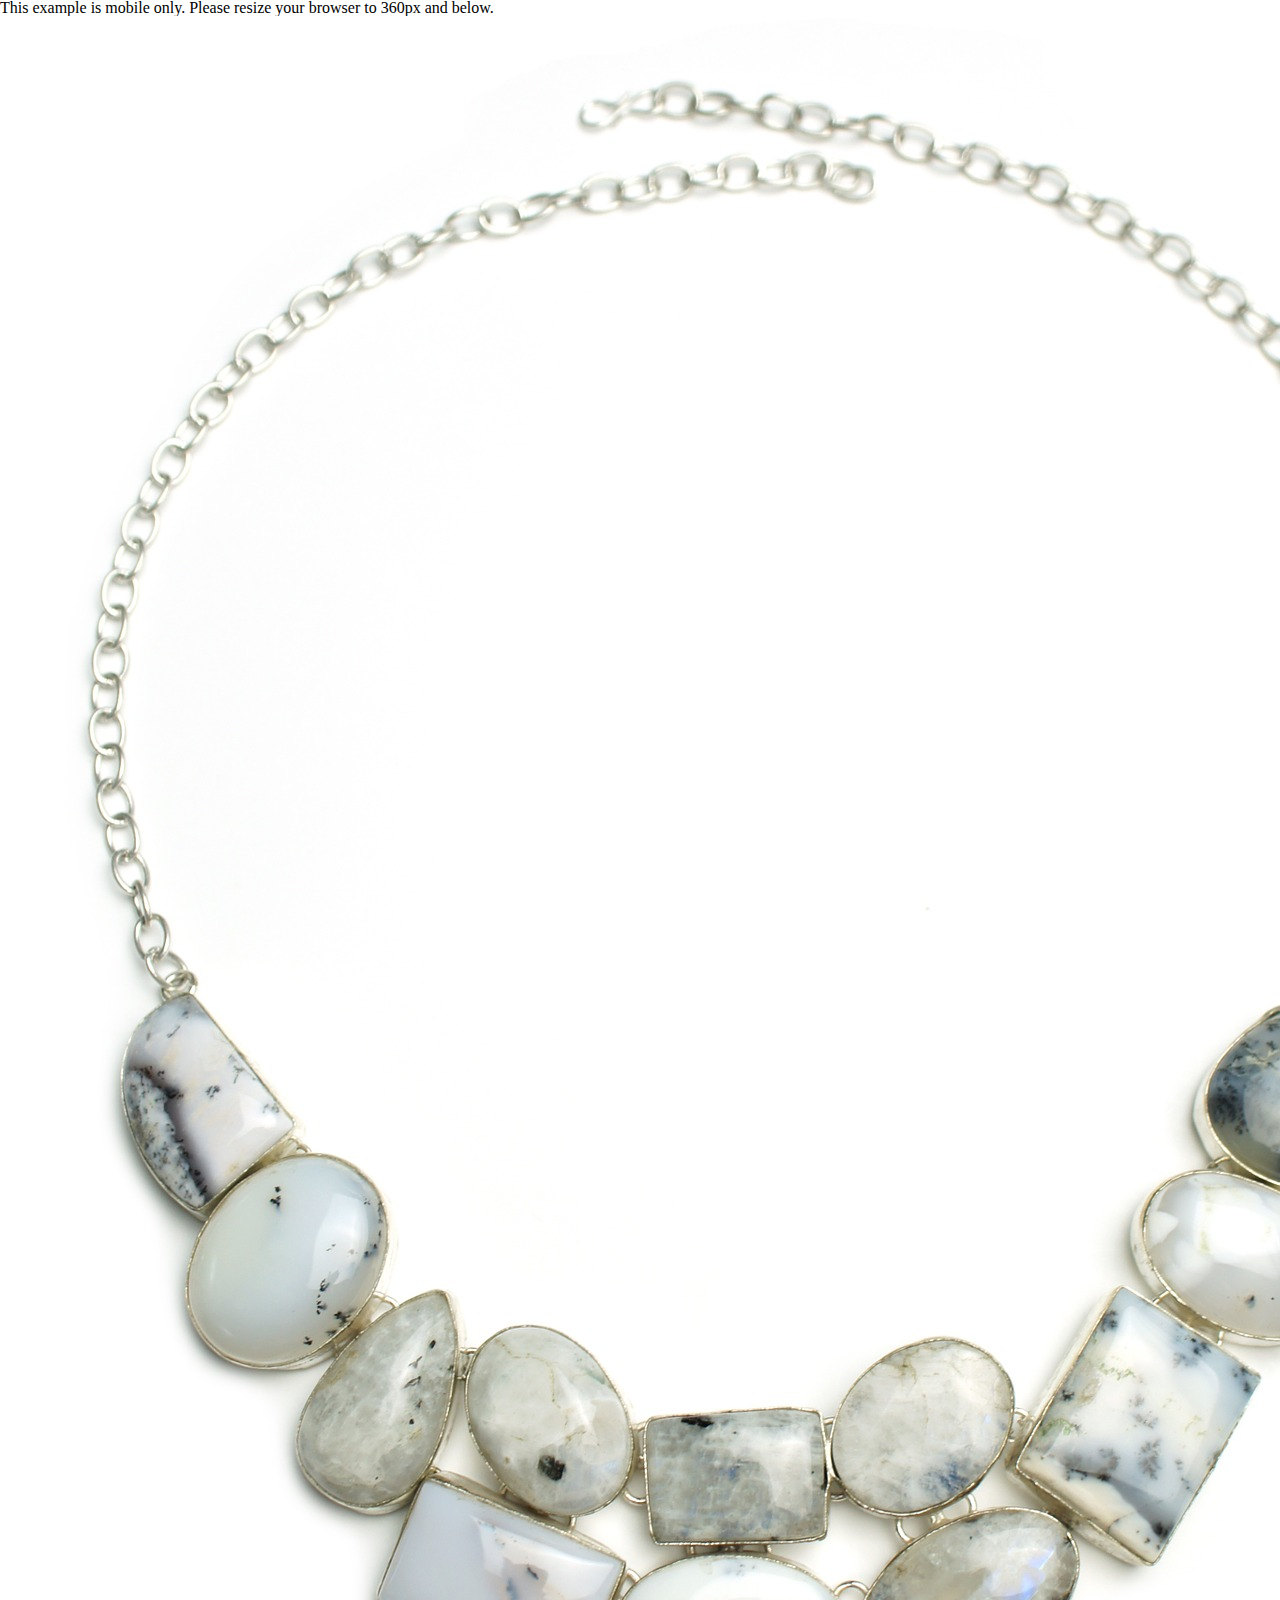
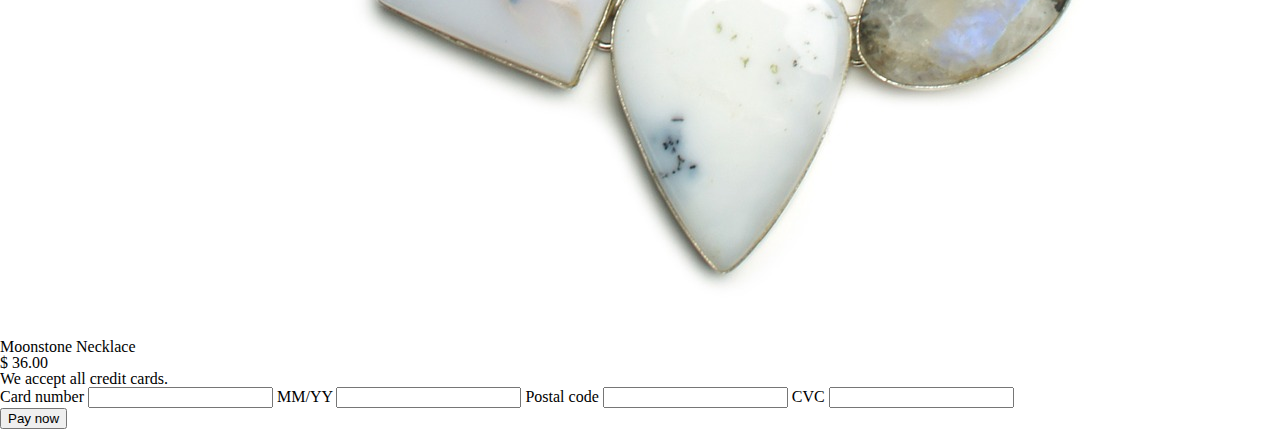
==== index.html @ ea3879f1 "html structure" ====
<!DOCTYPE html>
<html>
	<head>
		<title>Moonstone Necklace - Goddess Jewelry</title>
		<link href="https://fonts.googleapis.com/css?family=Work+Sans:100,400" rel="stylesheet">
		<link href="./resources/css/reset.css" rel="stylesheet">
		<link href="./resources/css/style.css" rel="stylesheet">
		<meta name="viewport" content="width=device-width, initial-scale=1.0">
	</head>
	<body>
		<div id="warning" class="desktop-only">
			<h1>This example is mobile only. Please resize your browser to 360px and below.</h1>
		</div>
		<div id="wrapper" class="mobile-only">
			<div id="product-image">
				<img src="resources/images/necklace.jpg">
			</div>
			<div id="product-info">
				<h1>Moonstone Necklace</h1>
				<h2>$ 36.00</h2>
			</div>
			<div id="payment-details">
					<p>We accept all credit cards.</p>
					<form class="payment-form" action="" method="get">
						<label for="cc-number">Card number</label>
						<input id="cc-number" type="number">
						<label for="cc-date">MM/YY</label>
						<input id="cc-date" type="text">
						<label for="postal-code">Postal code</label>
						<input id="postal-code" type="text">
						<label for="cvc">CVC</label>
						<input id="cvc" type="number">
					</form>
			</div>
			<input type="button" value="Pay now">
		</div>
	</body>
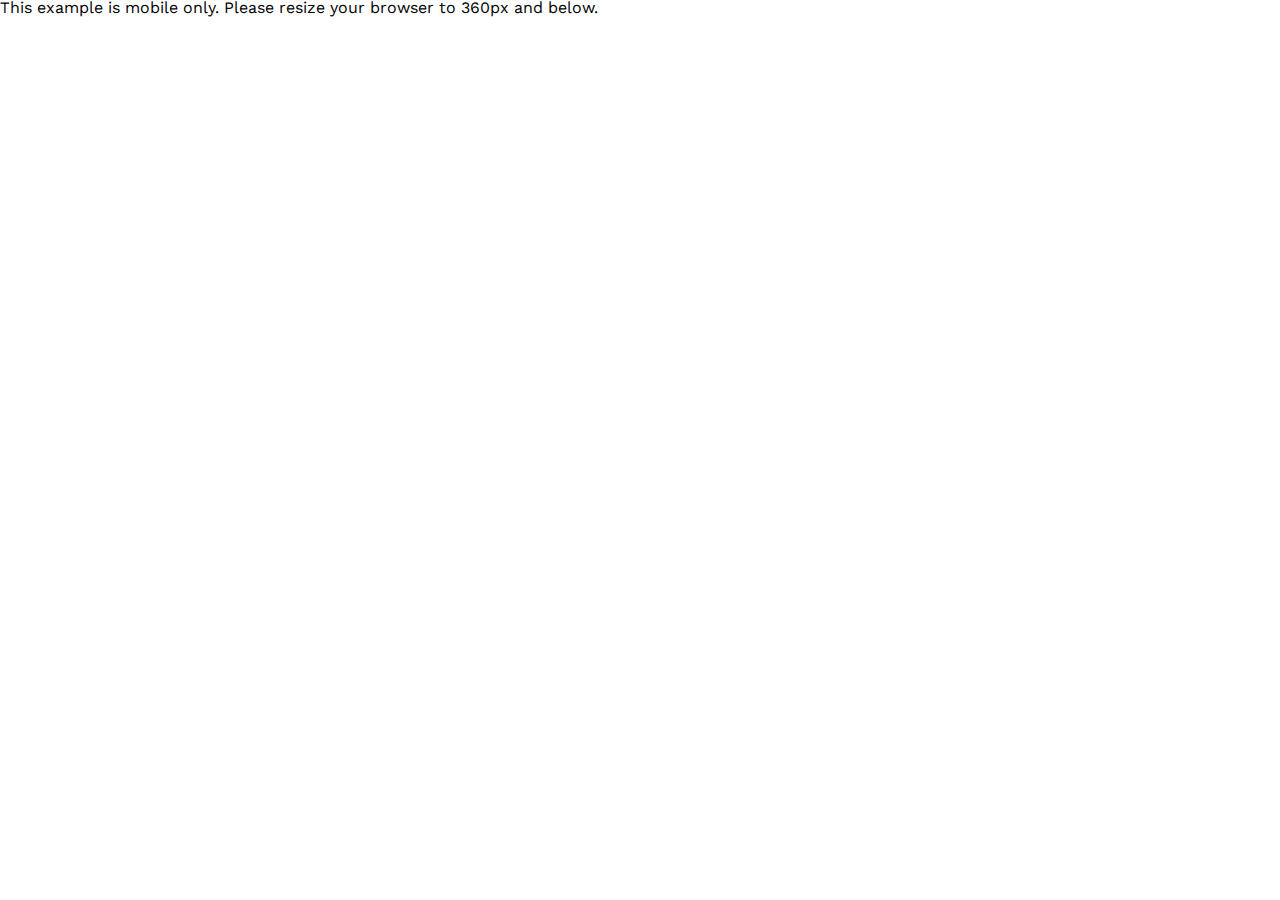
==== commit 2fbc6551: "added positioning and styles to everything except form" ====
--- a/index.html
+++ b/index.html
@@ -8,30 +8,38 @@
 		<meta name="viewport" content="width=device-width, initial-scale=1.0">
 	</head>
 	<body>
-		<div id="warning" class="desktop-only">
+		<div class="desktop-only">
 			<h1>This example is mobile only. Please resize your browser to 360px and below.</h1>
 		</div>
-		<div id="wrapper" class="mobile-only">
-			<div id="product-image">
-				<img src="resources/images/necklace.jpg">
+		<div class="mobile-only">
+			<div class="product-image">
+				<img src="resources/images/necklace.jpg" alt="picture of a necklace">
 			</div>
-			<div id="product-info">
+			<div class="product-info">
 				<h1>Moonstone Necklace</h1>
 				<h2>$ 36.00</h2>
 			</div>
-			<div id="payment-details">
+			<div class="payment-details">
 					<p>We accept all credit cards.</p>
 					<form class="payment-form" action="" method="get">
-						<label for="cc-number">Card number</label>
-						<input id="cc-number" type="number">
-						<label for="cc-date">MM/YY</label>
-						<input id="cc-date" type="text">
-						<label for="postal-code">Postal code</label>
-						<input id="postal-code" type="text">
-						<label for="cvc">CVC</label>
-						<input id="cvc" type="number">
+						<div class=payment-form-input>
+							<label for="cc-number">Card number</label>
+							<input class="payment-form-input-field" id="cc-number" type="text">
+						</div>
+						<div class=payment-form-input>
+							<label for="cc-date">MM/YY</label>
+							<input class="payment-form-input-field" id="cc-date" type="text">
+						</div>
+						<div class=payment-form-input>
+							<label for="postal-code">Postal code</label>
+							<input class="payment-form-input-field" id="postal-code" type="text">
+						</div>
+						<div class=payment-form-input>
+							<label for="cvc">CVC</label>
+							<input class="payment-form-input-field" id="cvc" type="text">
+						</div>
 					</form>
 			</div>
-			<input type="button" value="Pay now">
+			<input class="main-cta" type="button" value="Pay now">
 		</div>
 	</body>--- a/resources/css/style.css
+++ b/resources/css/style.css
@@ -0,0 +1,59 @@
+/* Universal Styles */
+
+html {
+  font-family: "Work Sans", sans-serif;
+  font-size: 16px;
+}
+
+/* Added this to make divs sizes relative to viewport */
+
+html, body {
+	height: 100%;
+}
+
+
+/* Desktop warning */
+#warning {
+	height: 100%;
+	background-color: #1F3B34;
+	display: flex;
+	justify-content: center;
+	align-items: center;
+}
+
+#warning h1 {
+	font-weight: 400;
+	color: white;
+}
+
+
+
+
+
+
+
+
+
+/* Desktop warning display */
+
+@media only screen and (min-width: 360px) {
+	.desktop-only {
+		display:block !important;
+	}
+
+	.mobile-only {
+		display:none !important;
+	}
+
+}
+
+@media only screen and (max-width: 360px) {
+	.desktop-only {
+		display:none !important;
+	}
+
+	.mobile-only {
+		display:block !important;
+	}
+
+}